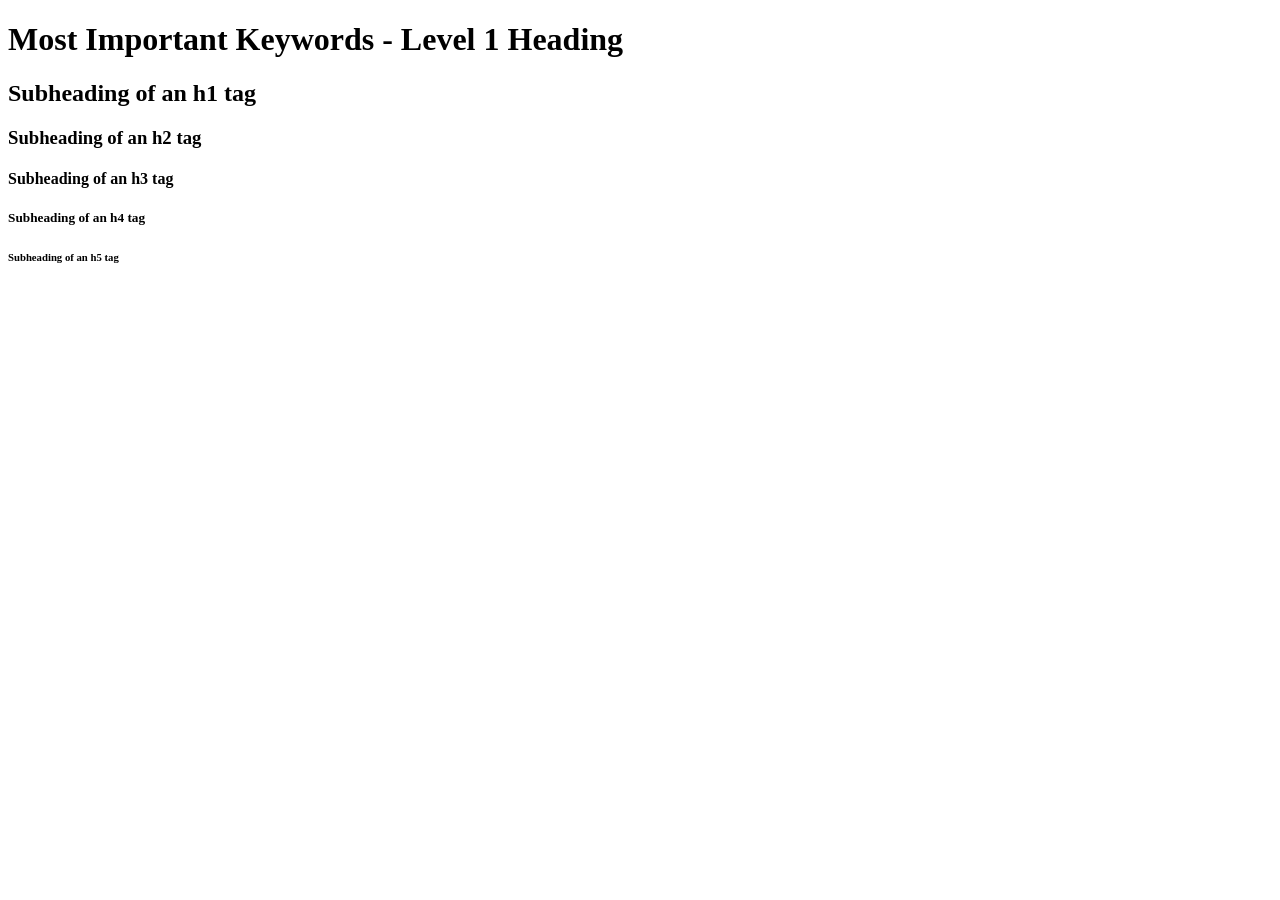
==== index.html @ 2cfd8679 "first commit" ====
<!DOCTYPE html>
<html>
<head>


</head>


<title>Home Page </title>







</title>


<body>

<h1>Most Important Keywords - Level 1 Heading </h1>
<h2>Subheading of an h1 tag</h2>
<h3>Subheading of an h2 tag</h3>
<h4>Subheading of an h3 tag</h4>
<h5>Subheading of an h4 tag</h5>
<h6>Subheading of an h5 tag</h6>



</body>

</html>
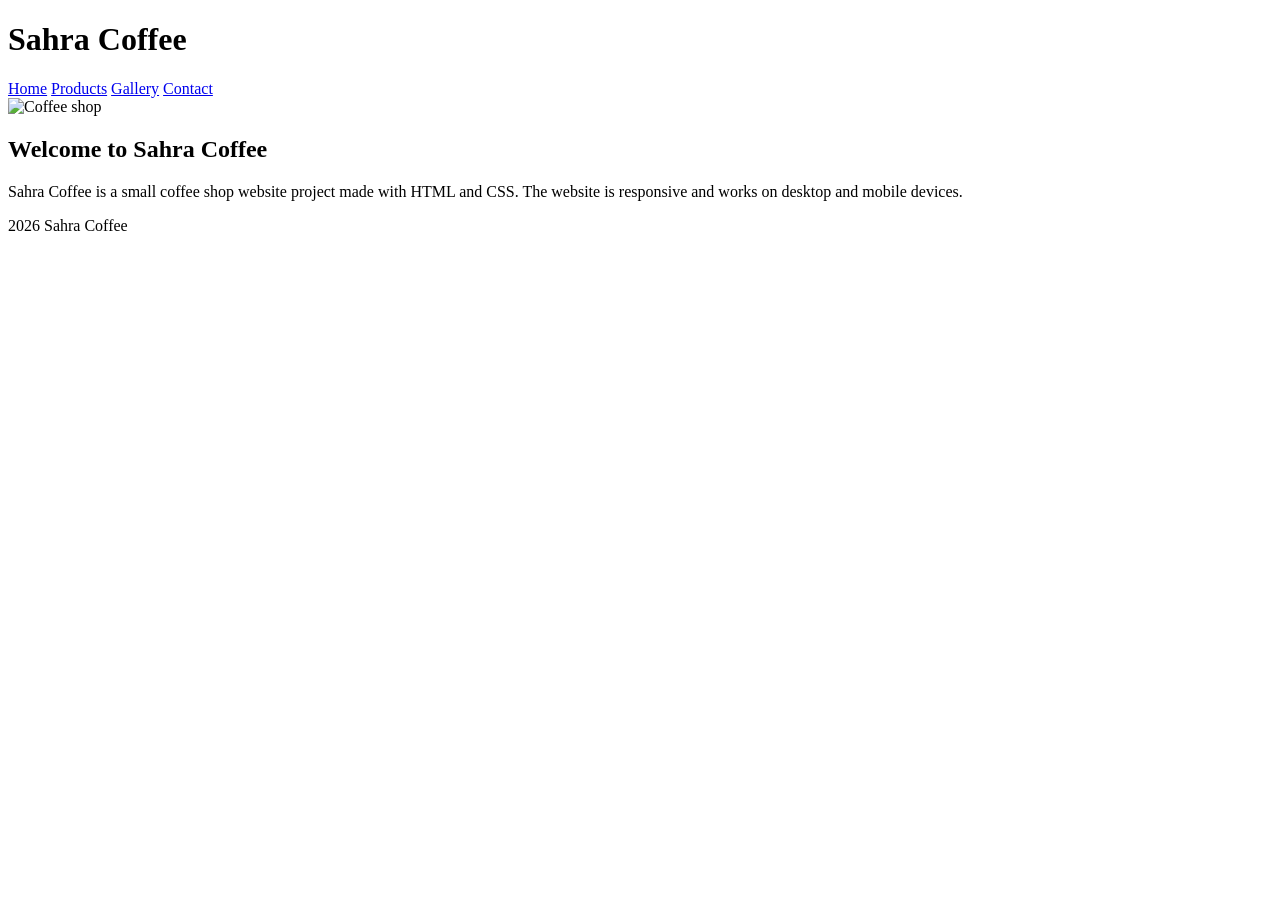
==== commit d35ba741: "Added WS06" ====
--- a/index.html
+++ b/index.html
@@ -1,33 +1,54 @@
 <!DOCTYPE html>
-<html>
+<html lang="fi">
+
 <head>
+    <meta charset="UTF-8">
+    <meta name="viewport" content="width=device-width, initial-scale=1.0">
+    <title>Sahra Coffee</title>
 
+    <link rel="stylesheet" href="css/style.css">
 
+    <link rel="preconnect" href="https://fonts.googleapis.com">
+    <link rel="preconnect" href="https://fonts.gstatic.com" crossorigin>
+
+    <link href="https://fonts.googleapis.com/css2?family=Poppins:wght@300;400;600&display=swap" rel="stylesheet">
 </head>
-
-
-<title>Home Page </title>
-
-
-
-
-
-
-
-</title>
-
 
 <body>
 
-<h1>Most Important Keywords - Level 1 Heading </h1>
-<h2>Subheading of an h1 tag</h2>
-<h3>Subheading of an h2 tag</h3>
-<h4>Subheading of an h3 tag</h4>
-<h5>Subheading of an h4 tag</h5>
-<h6>Subheading of an h5 tag</h6>
+<header>
 
+    <h1>Sahra Coffee</h1>
 
+    <nav>
+        <a href="index.html">Home</a>
+        <a href="products.html">Products</a>
+        <a href="gallery.html">Gallery</a>
+        <a href="contact.html">Contact</a>
+    </nav>
+
+</header>
+
+<section class="hero">
+
+    <img src="img/hero.jpg" alt="Coffee shop">
+
+</section>
+
+<section class="content">
+
+    <h2>Welcome to Sahra Coffee</h2>
+
+    <p>
+        Sahra Coffee is a small coffee shop website project made with HTML and CSS.
+        The website is responsive and works on desktop and mobile devices.
+    </p>
+
+</section>
+
+<footer>
+    <p>2026 Sahra Coffee</p>
+</footer>
 
 </body>
-
 </html>
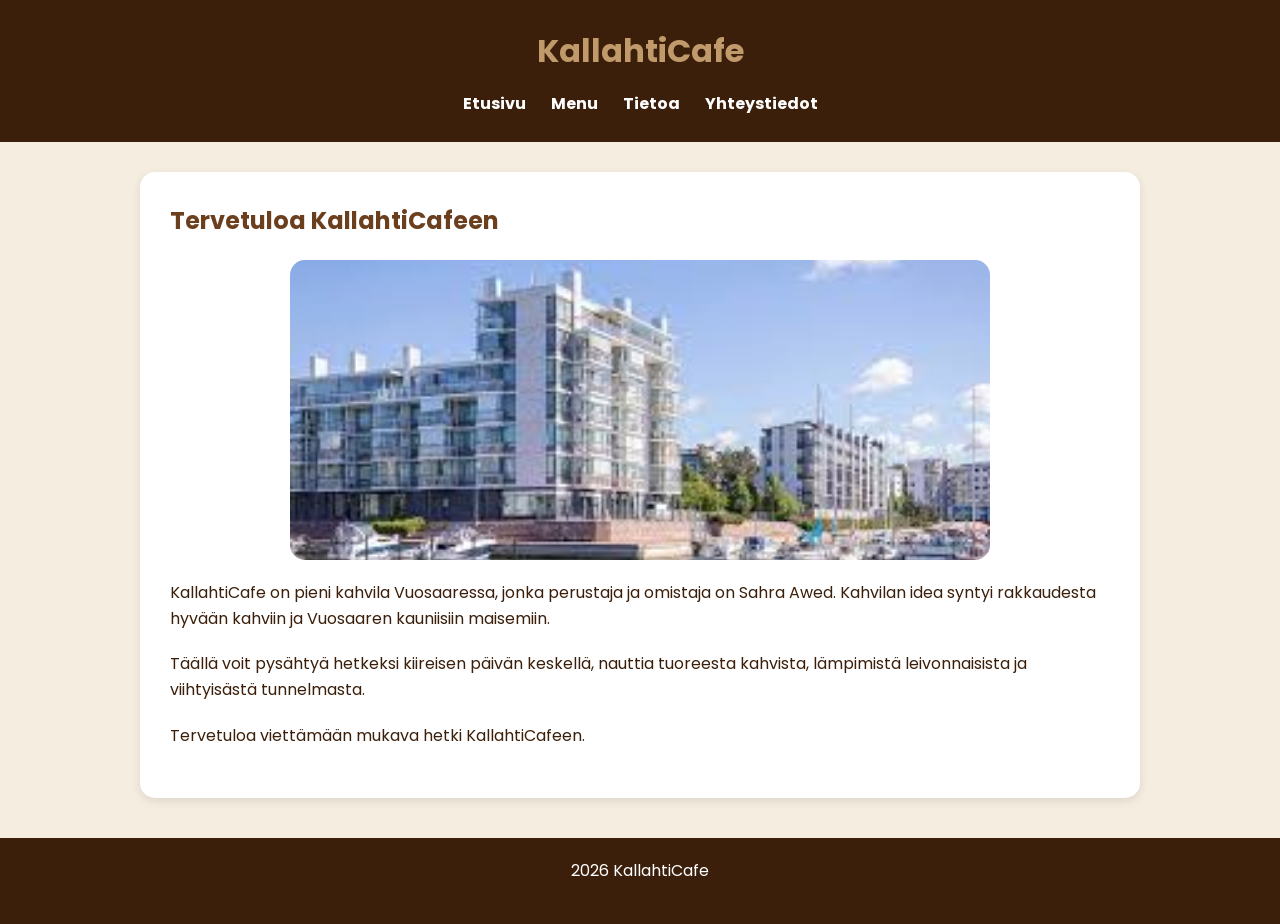
==== commit f245b643: "KallahtiCafe valmis" ====
--- a/index.html
+++ b/index.html
@@ -2,53 +2,60 @@
 <html lang="fi">
 
 <head>
-    <meta charset="UTF-8">
-    <meta name="viewport" content="width=device-width, initial-scale=1.0">
-    <title>Sahra Coffee</title>
+<meta charset="UTF-8">
+<meta name="viewport" content="width=device-width, initial-scale=1.0">
+<title>KallahtiCafe</title>
 
-    <link rel="stylesheet" href="css/style.css">
+<link rel="stylesheet" href="style.css">
 
-    <link rel="preconnect" href="https://fonts.googleapis.com">
-    <link rel="preconnect" href="https://fonts.gstatic.com" crossorigin>
+<link rel="preconnect" href="https://fonts.googleapis.com">
+<link rel="preconnect" href="https://fonts.gstatic.com" crossorigin>
 
-    <link href="https://fonts.googleapis.com/css2?family=Poppins:wght@300;400;600&display=swap" rel="stylesheet">
+<link href="https://fonts.googleapis.com/css2?family=Poppins:wght@300;400;600&display=swap" rel="stylesheet">
+
 </head>
 
 <body>
 
 <header>
 
-    <h1>Sahra Coffee</h1>
+<h1>KallahtiCafe</h1>
 
-    <nav>
-        <a href="index.html">Home</a>
-        <a href="products.html">Products</a>
-        <a href="gallery.html">Gallery</a>
-        <a href="contact.html">Contact</a>
-    </nav>
+<nav>
+<a href="index.html">Etusivu</a>
+<a href="menu.html">Menu</a>
+<a href="tietoja.html">Tietoa</a>
+<a href="yhteystiedot.html">Yhteystiedot</a>
+</nav>
 
 </header>
 
-<section class="hero">
-
-    <img src="img/hero.jpg" alt="Coffee shop">
-
-</section>
-
 <section class="content">
 
-    <h2>Welcome to Sahra Coffee</h2>
+<h2>Tervetuloa KallahtiCafeen</h2>
 
-    <p>
-        Sahra Coffee is a small coffee shop website project made with HTML and CSS.
-        The website is responsive and works on desktop and mobile devices.
-    </p>
+<img src="img5.jpeg" alt="Vuosaari" class="hero-image">
+
+<p>
+KallahtiCafe on pieni kahvila Vuosaaressa, jonka perustaja ja omistaja on Sahra Awed.
+Kahvilan idea syntyi rakkaudesta hyvään kahviin ja Vuosaaren kauniisiin maisemiin.
+</p>
+
+<p>
+Täällä voit pysähtyä hetkeksi kiireisen päivän keskellä, nauttia tuoreesta kahvista,
+lämpimistä leivonnaisista ja viihtyisästä tunnelmasta.
+</p>
+
+<p>
+Tervetuloa viettämään mukava hetki KallahtiCafeen.
+</p>
 
 </section>
 
 <footer>
-    <p>2026 Sahra Coffee</p>
+<p>2026 KallahtiCafe</p>
 </footer>
 
 </body>
+
 </html>
--- a/style.css
+++ b/style.css
@@ -0,0 +1,196 @@
+*{
+margin:0;
+padding:0;
+box-sizing:border-box;
+}
+
+body{
+font-family:Poppins,sans-serif;
+background-color:#f5ede0;
+color:#3b1f0a;
+line-height:1.6;
+}
+
+header{
+background:#3b1f0a;
+padding:25px;
+text-align:center;
+}
+
+header h1{
+color:#c09a6b;
+margin-bottom:15px;
+}
+
+nav{
+display:flex;
+justify-content:center;
+gap:25px;
+flex-wrap:wrap;
+}
+
+nav a{
+text-decoration:none;
+color:white;
+font-weight:bold;
+}
+
+nav a:hover{
+color:#c09a6b;
+}
+
+.content{
+width:85%;
+max-width:1000px;
+margin:30px auto;
+background:white;
+padding:30px;
+border-radius:15px;
+box-shadow:0 3px 10px rgba(0,0,0,0.1);
+}
+
+h2{
+color:#6b3f1e;
+margin-bottom:20px;
+}
+
+h3{
+color:#8b5e3c;
+margin:25px 0;
+}
+
+p{
+margin-bottom:20px;
+}
+
+/* MENU */
+
+.menu-item{
+display:flex;
+align-items:center;
+gap:20px;
+background:#fffaf5;
+padding:20px;
+margin-bottom:20px;
+border-radius:15px;
+box-shadow:0 2px 8px rgba(0,0,0,0.1);
+}
+
+.menu-item img{
+width:130px;
+height:100px;
+object-fit:cover;
+border-radius:10px;
+}
+
+/* ETUSIVU */
+
+.hero-image{
+width:100%;
+max-width:700px;
+height:300px;
+object-fit:cover;
+display:block;
+margin:20px auto;
+border-radius:15px;
+}
+
+/* TIETOJA */
+
+.about-gallery{
+display:flex;
+justify-content:center;
+gap:20px;
+flex-wrap:wrap;
+margin-top:30px;
+}
+
+.about-gallery img{
+width:250px;
+height:150px;
+object-fit:cover;
+border-radius:12px;
+}
+
+.owner-photo{
+width:140px;
+height:140px;
+object-fit:cover;
+display:block;
+margin:30px auto;
+border-radius:50%;
+border:4px solid #c09a6b;
+}
+
+/* YHTEYSTIEDOT */
+
+input,
+textarea{
+width:100%;
+padding:10px;
+margin-top:5px;
+border-radius:8px;
+border:1px solid #c09a6b;
+}
+
+button{
+background:#6b3f1e;
+color:white;
+padding:12px 20px;
+border:none;
+border-radius:8px;
+cursor:pointer;
+}
+
+button:hover{
+background:#c09a6b;
+}
+
+footer{
+background:#3b1f0a;
+color:white;
+text-align:center;
+padding:20px;
+margin-top:40px;
+}
+
+/* RESPONSIIVISUUS */
+
+@media(max-width:768px){
+
+nav{
+flex-direction:column;
+}
+
+.content{
+width:95%;
+padding:20px;
+}
+
+.menu-item{
+flex-direction:column;
+text-align:center;
+}
+
+.menu-item img{
+width:100%;
+height:auto;
+}
+
+.hero-image{
+height:200px;
+}
+
+.about-gallery img{
+width:100%;
+height:auto;
+}
+
+.owner-photo{
+width:180px;
+height:220px;
+object-fit:cover;
+border-radius:10px;
+}
+
+}
